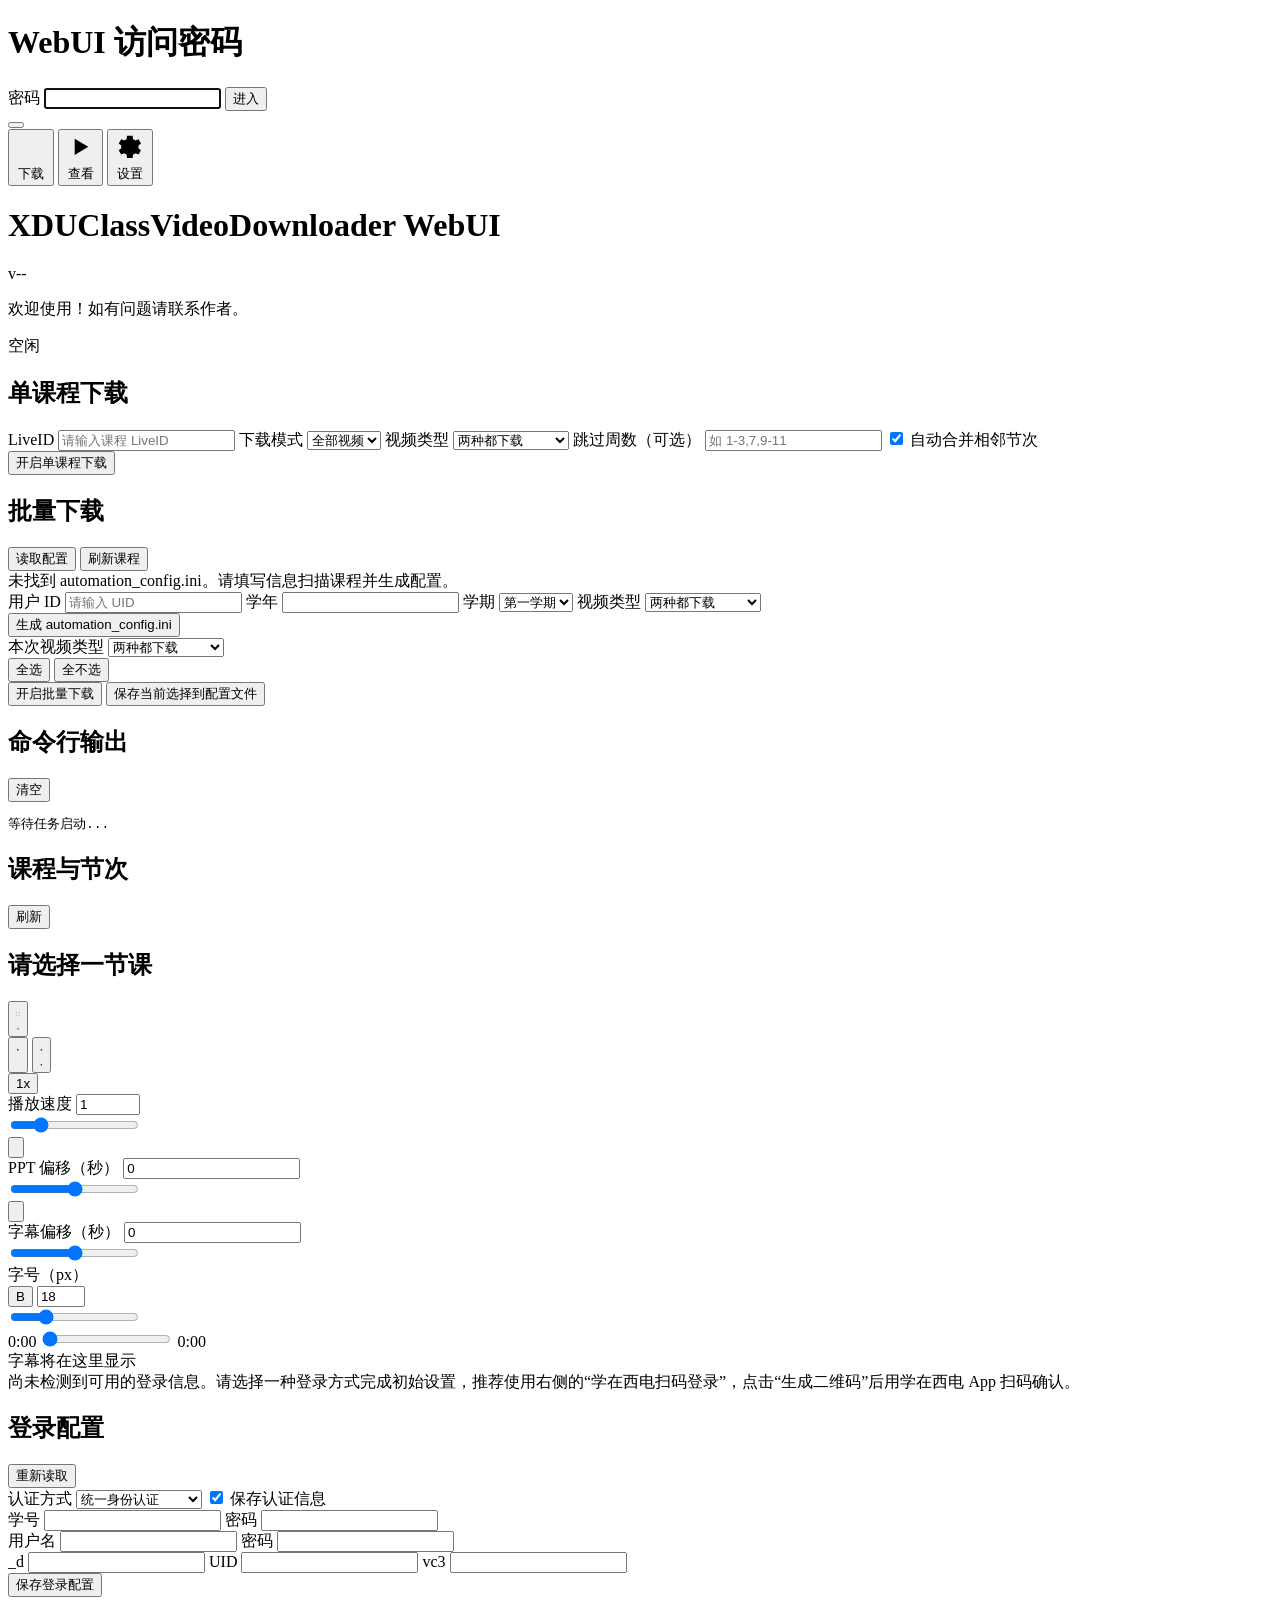
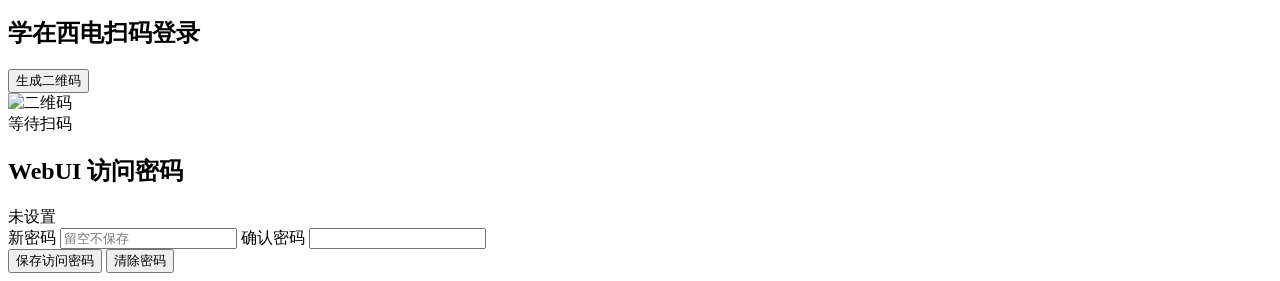
==== webui/static/index.html @ cc3f00f8 "Add local WebUI with Flask and refactor update check Introduces a complete WebUI for XDUClassVideoDo" ====
<!doctype html>
<html lang="zh-CN">
<head>
  <meta charset="utf-8">
  <meta name="viewport" content="width=device-width, initial-scale=1">
  <title>XDUClassVideoDownloader WebUI</title>
  <link rel="stylesheet" href="/static/styles.css">
</head>
<body class="access-checking">
  <div id="accessGate" class="access-gate hidden">
    <form id="accessForm" class="access-card">
      <h1>WebUI 访问密码</h1>
      <label>
        密码
        <input id="accessPassword" type="password" autocomplete="current-password" autofocus>
      </label>
      <button class="primary-btn" type="submit">进入</button>
      <div id="accessError" class="access-error hidden"></div>
    </form>
  </div>
  <div class="app-shell">
    <aside class="sidebar">
      <button id="menuToggle" class="menu-toggle" aria-label="展开或折叠菜单" title="展开或折叠菜单">
        <span></span>
        <span></span>
        <span></span>
      </button>
      <nav class="nav">
        <button class="nav-item active" data-page="download" title="下载">
          <span class="nav-icon" aria-hidden="true">
            <svg viewBox="0 0 24 24"><path d="M12 4v10m0 0 4-4m-4 4-4-4M5 20h14"/></svg>
          </span>
          <span class="nav-label">下载</span>
        </button>
        <button class="nav-item" data-page="viewer" title="查看">
          <span class="nav-icon" aria-hidden="true">
            <svg viewBox="0 0 24 24"><path d="M7 5.5v13l11-6.5-11-6.5Z"/></svg>
          </span>
          <span class="nav-label">查看</span>
        </button>
        <button class="nav-item" data-page="settings" title="设置">
          <span class="nav-icon" aria-hidden="true">
            <svg viewBox="0 0 24 24"><path d="M12 8.5a3.5 3.5 0 1 1 0 7 3.5 3.5 0 0 1 0-7Z"/><path d="M19 12a7.4 7.4 0 0 0-.08-1.07l2.08-1.6-2-3.46-2.52 1a7.2 7.2 0 0 0-1.86-1.08L14.25 3h-4.5l-.37 2.79a7.2 7.2 0 0 0-1.86 1.08l-2.52-1-2 3.46 2.08 1.6a7.47 7.47 0 0 0 0 2.14L3 14.67l2 3.46 2.52-1c.56.45 1.19.82 1.86 1.08l.37 2.79h4.5l.37-2.79a7.2 7.2 0 0 0 1.86-1.08l2.52 1 2-3.46-2.08-1.6c.05-.35.08-.71.08-1.07Z"/></svg>
          </span>
          <span class="nav-label">设置</span>
        </button>
      </nav>
    </aside>

    <main class="main">
      <header class="topbar">
        <div>
          <div class="title-row">
            <h1>XDUClassVideoDownloader WebUI</h1>
            <span id="versionBadge" class="version-badge">v--</span>
          </div>
          <p id="pageHint">欢迎使用！如有问题请联系作者。</p>
          <a id="updateNotice" class="update-notice hidden" href="https://github.com/lsy223622/XDUClassVideoDownloader/releases" target="_blank" rel="noreferrer"></a>
        </div>
        <div id="globalStatus" class="status-dot">空闲</div>
      </header>

      <section id="downloadPage" class="page active">
        <div class="grid two-col">
          <section class="panel">
            <div class="panel-header">
              <h2>单课程下载</h2>
            </div>
            <div class="form-grid">
              <label>
                LiveID
                <input id="singleLiveId" type="text" inputmode="numeric" placeholder="请输入课程 LiveID">
              </label>
              <label>
                下载模式
                <select id="singleMode">
                  <option value="0">全部视频</option>
                  <option value="1">单节课</option>
                  <option value="2">半节课</option>
                </select>
              </label>
              <label>
                视频类型
                <select id="singleVideoType">
                  <option value="both">两种都下载</option>
                  <option value="ppt">仅 pptVideo</option>
                  <option value="teacher">仅 teacherTrack</option>
                </select>
              </label>
              <label>
                跳过周数（可选）
                <input id="singleSkipWeeks" type="text" placeholder="如 1-3,7,9-11">
              </label>
              <label class="check-row">
                <input id="singleMerge" type="checkbox" checked>
                <span>自动合并相邻节次</span>
              </label>
            </div>
            <button id="startSingle" class="primary-btn">开启单课程下载</button>
          </section>

          <section class="panel">
            <div class="panel-header">
              <h2>批量下载</h2>
              <div class="inline-actions">
                <button id="reloadAutomation" class="ghost-btn">读取配置</button>
                <button id="refreshAutomation" class="ghost-btn">刷新课程</button>
              </div>
            </div>
            <div id="automationMissing" class="hidden">
              <div class="notice">未找到 automation_config.ini。请填写信息扫描课程并生成配置。</div>
              <div class="form-grid compact">
                <label>
                  用户 ID
                  <input id="batchUid" type="text" inputmode="numeric" placeholder="请输入 UID">
                </label>
                <label>
                  学年
                  <input id="batchYear" type="number">
                </label>
                <label>
                  学期
                  <select id="batchTerm">
                    <option value="1">第一学期</option>
                    <option value="2">第二学期</option>
                  </select>
                </label>
                <label>
                  视频类型
                  <select id="batchInitVideoType">
                    <option value="both">两种都下载</option>
                    <option value="ppt">仅 pptVideo</option>
                    <option value="teacher">仅 teacherTrack</option>
                  </select>
                </label>
              </div>
              <div class="button-with-loader">
                <button id="initAutomation" class="secondary-btn">生成 automation_config.ini</button>
                <span id="initAutomationSpinner" class="spinner hidden" aria-hidden="true"></span>
              </div>
            </div>

            <div id="automationReady" class="hidden">
              <div class="batch-toolbar">
                <label>
                  本次视频类型
                  <select id="batchVideoType">
                    <option value="both">两种都下载</option>
                    <option value="ppt">仅 pptVideo</option>
                    <option value="teacher">仅 teacherTrack</option>
                  </select>
                </label>
                <div class="inline-actions">
                  <button id="selectAllCourses" class="ghost-btn">全选</button>
                  <button id="selectNoCourses" class="ghost-btn">全不选</button>
                </div>
              </div>
              <div id="courseList" class="course-list"></div>
              <div class="batch-footer">
                <button id="startBatch" class="primary-btn">开启批量下载</button>
                <button id="saveCourseSelection" class="secondary-btn">保存当前选择到配置文件</button>
              </div>
            </div>
          </section>
        </div>

        <section class="panel terminal-panel">
          <div class="panel-header">
            <div class="terminal-title">
              <h2>命令行输出</h2>
              <span id="streamIndicator" class="stream-indicator" title="输出流状态"></span>
            </div>
            <button id="clearOutput" class="ghost-btn">清空</button>
          </div>
          <pre id="terminalOutput" class="terminal">等待任务启动...</pre>
        </section>
      </section>

      <section id="viewerPage" class="page">
        <div class="viewer-layout">
          <section class="panel library-panel">
            <div class="panel-header">
              <h2>课程与节次</h2>
              <button id="reloadLibrary" class="ghost-btn">刷新</button>
            </div>
            <div id="libraryList" class="library-list"></div>
          </section>
          <section class="panel player-panel">
            <div class="panel-header">
              <h2 id="viewerTitle">请选择一节课</h2>
              <button id="maximizePlayer" class="icon-btn" title="最大化视频块" aria-label="最大化视频块">
                <svg class="expand-icon" viewBox="0 0 24 24"><path d="M8 3H3v5M16 3h5v5M8 21H3v-5M21 16v5h-5"/></svg>
                <svg class="collapse-icon" viewBox="0 0 24 24"><path d="M4 9h5V4M20 9h-5V4M9 20v-5H4M15 20v-5h5"/></svg>
              </button>
            </div>
            <div id="videoGrid" class="video-grid"></div>
            <div class="player-controls">
              <div class="player-buttons">
                <button id="playerPlayPause" class="icon-btn control-icon-btn" title="播放/暂停" aria-label="播放/暂停">
                  <svg class="play-icon" viewBox="0 0 24 24"><path d="M8 5v14l11-7-11-7Z"/></svg>
                  <svg class="pause-icon" viewBox="0 0 24 24"><path d="M8 5v14M16 5v14"/></svg>
                </button>
                <button id="playerMute" class="icon-btn control-icon-btn" title="静音/取消静音" aria-label="静音/取消静音">
                  <svg class="volume-icon" viewBox="0 0 24 24"><path d="M4 9v6h4l5 4V5L8 9H4Z"/><path d="M16 9.5a4 4 0 0 1 0 5"/><path d="M18.5 7a7 7 0 0 1 0 10"/></svg>
                  <svg class="muted-icon" viewBox="0 0 24 24"><path d="M4 9v6h4l5 4V5L8 9H4Z"/><path d="m20 9.5-5 5m0-5 5 5"/></svg>
                </button>
                <div class="control-menu-wrap">
                  <button id="playbackSpeedSettings" class="icon-btn control-icon-btn text-icon-btn" title="播放速度" aria-label="播放速度">1x</button>
                  <div id="playbackSpeedMenu" class="control-popover hidden">
                    <div class="control-row">
                      <label for="playbackSpeedInput">播放速度</label>
                      <input id="playbackSpeedInput" type="number" min="0.25" max="4" step="0.05" value="1">
                    </div>
                    <div class="range-wrap">
                      <input id="playbackSpeedRange" type="range" min="0.5" max="3" step="0.05" value="1" data-default-value="1">
                      <span class="range-default-dot" aria-hidden="true"></span>
                    </div>
                  </div>
                </div>
                <div class="control-menu-wrap">
                  <button id="videoOffsetSettings" class="icon-btn control-icon-btn" title="视频时间偏移" aria-label="视频时间偏移">
                    <svg viewBox="0 0 24 24"><path d="M12 6v6l4 2"/><path d="M21 12a9 9 0 1 1-3.2-6.9"/><path d="M21 3v6h-6"/></svg>
                  </button>
                  <div id="videoOffsetMenu" class="control-popover hidden">
                    <div class="control-row">
                      <label for="pptOffsetInput">PPT 偏移（秒）</label>
                      <input id="pptOffsetInput" type="number" step="0.01" value="0">
                    </div>
                    <div class="range-wrap">
                      <input id="pptOffsetRange" type="range" min="-10" max="10" step="0.1" value="0" data-default-value="0">
                      <span class="range-default-dot" aria-hidden="true"></span>
                    </div>
                  </div>
                </div>
                <div class="control-menu-wrap">
                  <button id="subtitleSettings" class="icon-btn control-icon-btn" title="字幕设置" aria-label="字幕设置">
                    <svg viewBox="0 0 24 24"><path d="M4 7h10M18 7h2M4 17h2M10 17h10M12 5v4M8 15v4"/></svg>
                  </button>
                  <div id="subtitleSettingsMenu" class="control-popover hidden">
                    <div class="control-row">
                    <label for="subtitleOffsetInput">字幕偏移（秒）</label>
                      <input id="subtitleOffsetInput" type="number" step="0.01" value="0">
                    </div>
                    <div class="range-wrap">
                      <input id="subtitleOffsetRange" type="range" min="-10" max="10" step="0.1" value="0" data-default-value="0">
                      <span class="range-default-dot" aria-hidden="true"></span>
                    </div>
                    <div class="control-row">
                      <label for="subtitleFontInput">字号（px）</label>
                      <div class="input-with-prefix">
                        <button id="subtitleBoldToggle" class="bold-toggle" type="button" title="粗体" aria-label="粗体">B</button>
                        <input id="subtitleFontInput" type="number" min="10" max="72" step="1" value="18">
                      </div>
                    </div>
                    <div class="range-wrap">
                      <input id="subtitleFontRange" type="range" min="12" max="36" step="1" value="18" data-default-value="18">
                      <span class="range-default-dot" aria-hidden="true"></span>
                    </div>
                  </div>
                </div>
              </div>
              <div class="player-progress">
                <span id="playerCurrentTime">0:00</span>
                <input id="playerProgress" type="range" min="0" max="1000" step="1" value="0">
                <span id="playerDuration">0:00</span>
              </div>
            </div>
            <div class="subtitle-panel">
              <div id="subtitleBlock" class="subtitle-block">字幕将在这里显示</div>
            </div>
          </section>
        </div>
      </section>

      <section id="settingsPage" class="page">
        <div id="initialSetupGuide" class="notice setup-guide hidden">
          尚未检测到可用的登录信息。请选择一种登录方式完成初始设置，推荐使用右侧的“学在西电扫码登录”，点击“生成二维码”后用学在西电 App 扫码确认。
        </div>
        <div class="grid two-col">
          <section class="panel">
            <div class="panel-header">
              <h2>登录配置</h2>
              <button id="reloadAuth" class="ghost-btn">重新读取</button>
            </div>
            <div class="form-grid">
              <label>
                认证方式
                <select id="authMethod">
                  <option value="ids">统一身份认证</option>
                  <option value="chaoxing">超星账号密码</option>
                  <option value="cookies">手动 Cookie</option>
                  <option value="chaoxing_qr">学在西电扫码登录</option>
                </select>
              </label>
              <label class="check-row">
                <input id="saveAuthInfo" type="checkbox" checked>
                <span>保存认证信息</span>
              </label>
            </div>
            <div class="auth-block" data-auth-block="ids">
              <label>学号 <input id="idsUsername" type="text"></label>
              <label>密码 <input id="idsPassword" type="password"></label>
            </div>
            <div class="auth-block hidden" data-auth-block="chaoxing">
              <label>用户名 <input id="chaoxingUsername" type="text"></label>
              <label>密码 <input id="chaoxingPassword" type="password"></label>
            </div>
            <div class="auth-block hidden" data-auth-block="cookies">
              <label>_d <input id="cookieD" type="text"></label>
              <label>UID <input id="cookieUid" type="text"></label>
              <label>vc3 <input id="cookieVc3" type="text"></label>
            </div>
            <button id="saveAuth" class="primary-btn">保存登录配置</button>
          </section>

          <section class="panel">
            <div class="panel-header">
              <h2>学在西电扫码登录</h2>
            </div>
            <button id="startQr" class="secondary-btn">生成二维码</button>
            <div id="qrBox" class="qr-box hidden">
              <div id="qrLoading" class="qr-placeholder hidden" aria-live="polite">
                <span class="spinner" aria-hidden="true"></span>
              </div>
              <img id="qrImage" class="hidden" alt="二维码">
              <div id="qrStatus" class="notice">等待扫码</div>
            </div>
          </section>

          <section id="webuiPasswordPanel" class="panel">
            <div class="panel-header">
              <h2>WebUI 访问密码</h2>
              <span id="webuiPasswordState" class="muted-text">未设置</span>
            </div>
            <div class="form-grid">
              <label>
                新密码
                <input id="webuiPassword" type="password" autocomplete="new-password" placeholder="留空不保存">
              </label>
              <label>
                确认密码
                <input id="webuiPasswordConfirm" type="password" autocomplete="new-password">
              </label>
            </div>
            <div class="inline-actions">
              <button id="saveWebuiPassword" class="primary-btn" type="button">保存访问密码</button>
              <button id="clearWebuiPassword" class="ghost-btn" type="button">清除密码</button>
            </div>
          </section>
        </div>
      </section>
    </main>
  </div>
  <script src="/static/app.js"></script>
</body>
</html>
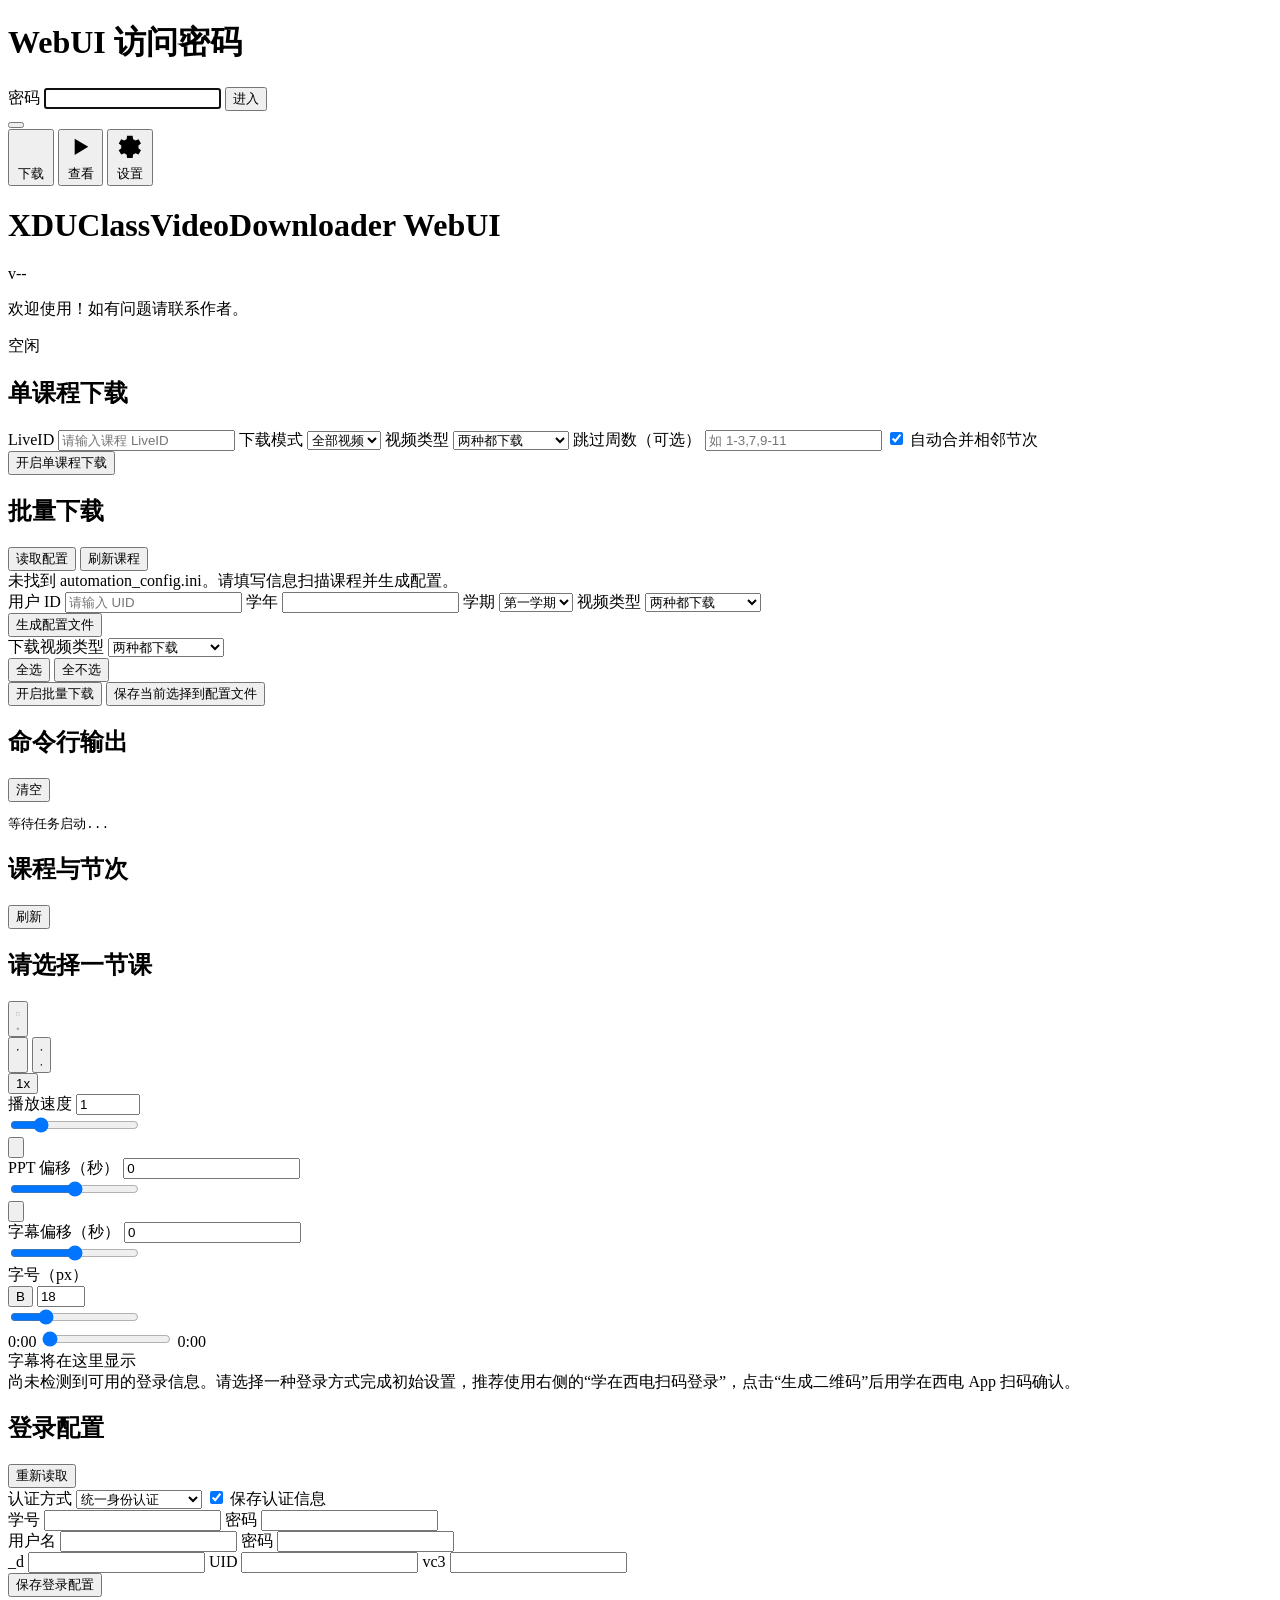
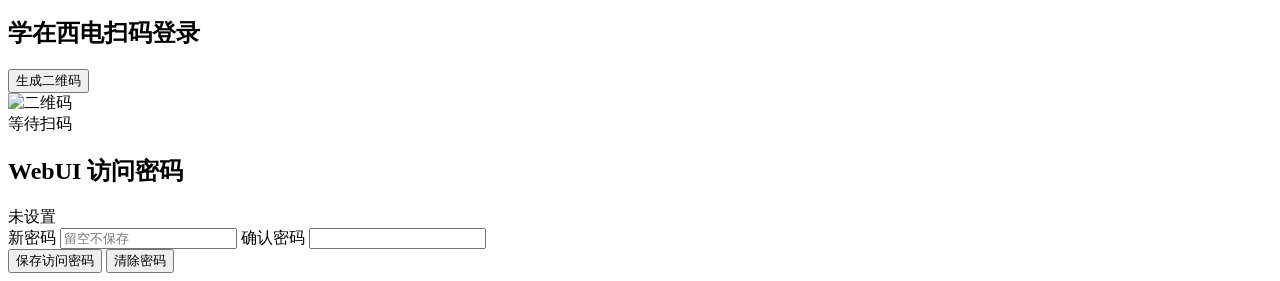
==== commit 984bfed5: "Persist video_type selection to automation config Save the selected video_type to automation_config." ====
--- a/webui/static/index.html
+++ b/webui/static/index.html
@@ -20,25 +20,25 @@
   </div>
   <div class="app-shell">
     <aside class="sidebar">
-      <button id="menuToggle" class="menu-toggle" aria-label="展开或折叠菜单" title="展开或折叠菜单">
+      <button id="menuToggle" class="menu-toggle" type="button" aria-label="展开或折叠菜单" title="展开或折叠菜单">
         <span></span>
         <span></span>
         <span></span>
       </button>
       <nav class="nav">
-        <button class="nav-item active" data-page="download" title="下载">
+        <button class="nav-item active" type="button" data-page="download" title="下载">
           <span class="nav-icon" aria-hidden="true">
             <svg viewBox="0 0 24 24"><path d="M12 4v10m0 0 4-4m-4 4-4-4M5 20h14"/></svg>
           </span>
           <span class="nav-label">下载</span>
         </button>
-        <button class="nav-item" data-page="viewer" title="查看">
+        <button class="nav-item" type="button" data-page="viewer" title="查看">
           <span class="nav-icon" aria-hidden="true">
             <svg viewBox="0 0 24 24"><path d="M7 5.5v13l11-6.5-11-6.5Z"/></svg>
           </span>
           <span class="nav-label">查看</span>
         </button>
-        <button class="nav-item" data-page="settings" title="设置">
+        <button class="nav-item" type="button" data-page="settings" title="设置">
           <span class="nav-icon" aria-hidden="true">
             <svg viewBox="0 0 24 24"><path d="M12 8.5a3.5 3.5 0 1 1 0 7 3.5 3.5 0 0 1 0-7Z"/><path d="M19 12a7.4 7.4 0 0 0-.08-1.07l2.08-1.6-2-3.46-2.52 1a7.2 7.2 0 0 0-1.86-1.08L14.25 3h-4.5l-.37 2.79a7.2 7.2 0 0 0-1.86 1.08l-2.52-1-2 3.46 2.08 1.6a7.47 7.47 0 0 0 0 2.14L3 14.67l2 3.46 2.52-1c.56.45 1.19.82 1.86 1.08l.37 2.79h4.5l.37-2.79a7.2 7.2 0 0 0 1.86-1.08l2.52 1 2-3.46-2.08-1.6c.05-.35.08-.71.08-1.07Z"/></svg>
           </span>
@@ -96,15 +96,15 @@
                 <span>自动合并相邻节次</span>
               </label>
             </div>
-            <button id="startSingle" class="primary-btn">开启单课程下载</button>
+            <button id="startSingle" class="primary-btn" type="button">开启单课程下载</button>
           </section>
 
           <section class="panel">
             <div class="panel-header">
               <h2>批量下载</h2>
               <div class="inline-actions">
-                <button id="reloadAutomation" class="ghost-btn">读取配置</button>
-                <button id="refreshAutomation" class="ghost-btn">刷新课程</button>
+                <button id="reloadAutomation" class="ghost-btn" type="button">读取配置</button>
+                <button id="refreshAutomation" class="ghost-btn" type="button">刷新课程</button>
               </div>
             </div>
             <div id="automationMissing" class="hidden">
@@ -135,7 +135,7 @@
                 </label>
               </div>
               <div class="button-with-loader">
-                <button id="initAutomation" class="secondary-btn">生成 automation_config.ini</button>
+                <button id="initAutomation" class="secondary-btn" type="button">生成配置文件</button>
                 <span id="initAutomationSpinner" class="spinner hidden" aria-hidden="true"></span>
               </div>
             </div>
@@ -143,7 +143,7 @@
             <div id="automationReady" class="hidden">
               <div class="batch-toolbar">
                 <label>
-                  本次视频类型
+                  下载视频类型
                   <select id="batchVideoType">
                     <option value="both">两种都下载</option>
                     <option value="ppt">仅 pptVideo</option>
@@ -151,14 +151,14 @@
                   </select>
                 </label>
                 <div class="inline-actions">
-                  <button id="selectAllCourses" class="ghost-btn">全选</button>
-                  <button id="selectNoCourses" class="ghost-btn">全不选</button>
+                  <button id="selectAllCourses" class="ghost-btn" type="button">全选</button>
+                  <button id="selectNoCourses" class="ghost-btn" type="button">全不选</button>
                 </div>
               </div>
               <div id="courseList" class="course-list"></div>
               <div class="batch-footer">
-                <button id="startBatch" class="primary-btn">开启批量下载</button>
-                <button id="saveCourseSelection" class="secondary-btn">保存当前选择到配置文件</button>
+                <button id="startBatch" class="primary-btn" type="button">开启批量下载</button>
+                <button id="saveCourseSelection" class="secondary-btn" type="button">保存当前选择到配置文件</button>
               </div>
             </div>
           </section>
@@ -170,7 +170,7 @@
               <h2>命令行输出</h2>
               <span id="streamIndicator" class="stream-indicator" title="输出流状态"></span>
             </div>
-            <button id="clearOutput" class="ghost-btn">清空</button>
+            <button id="clearOutput" class="ghost-btn" type="button">清空</button>
           </div>
           <pre id="terminalOutput" class="terminal">等待任务启动...</pre>
         </section>
@@ -181,14 +181,14 @@
           <section class="panel library-panel">
             <div class="panel-header">
               <h2>课程与节次</h2>
-              <button id="reloadLibrary" class="ghost-btn">刷新</button>
+              <button id="reloadLibrary" class="ghost-btn" type="button">刷新</button>
             </div>
             <div id="libraryList" class="library-list"></div>
           </section>
           <section class="panel player-panel">
             <div class="panel-header">
               <h2 id="viewerTitle">请选择一节课</h2>
-              <button id="maximizePlayer" class="icon-btn" title="最大化视频块" aria-label="最大化视频块">
+              <button id="maximizePlayer" class="icon-btn" type="button" title="最大化视频块" aria-label="最大化视频块">
                 <svg class="expand-icon" viewBox="0 0 24 24"><path d="M8 3H3v5M16 3h5v5M8 21H3v-5M21 16v5h-5"/></svg>
                 <svg class="collapse-icon" viewBox="0 0 24 24"><path d="M4 9h5V4M20 9h-5V4M9 20v-5H4M15 20v-5h5"/></svg>
               </button>
@@ -196,16 +196,16 @@
             <div id="videoGrid" class="video-grid"></div>
             <div class="player-controls">
               <div class="player-buttons">
-                <button id="playerPlayPause" class="icon-btn control-icon-btn" title="播放/暂停" aria-label="播放/暂停">
+                <button id="playerPlayPause" class="icon-btn control-icon-btn" type="button" title="播放/暂停" aria-label="播放/暂停">
                   <svg class="play-icon" viewBox="0 0 24 24"><path d="M8 5v14l11-7-11-7Z"/></svg>
                   <svg class="pause-icon" viewBox="0 0 24 24"><path d="M8 5v14M16 5v14"/></svg>
                 </button>
-                <button id="playerMute" class="icon-btn control-icon-btn" title="静音/取消静音" aria-label="静音/取消静音">
+                <button id="playerMute" class="icon-btn control-icon-btn" type="button" title="静音/取消静音" aria-label="静音/取消静音">
                   <svg class="volume-icon" viewBox="0 0 24 24"><path d="M4 9v6h4l5 4V5L8 9H4Z"/><path d="M16 9.5a4 4 0 0 1 0 5"/><path d="M18.5 7a7 7 0 0 1 0 10"/></svg>
                   <svg class="muted-icon" viewBox="0 0 24 24"><path d="M4 9v6h4l5 4V5L8 9H4Z"/><path d="m20 9.5-5 5m0-5 5 5"/></svg>
                 </button>
                 <div class="control-menu-wrap">
-                  <button id="playbackSpeedSettings" class="icon-btn control-icon-btn text-icon-btn" title="播放速度" aria-label="播放速度">1x</button>
+                  <button id="playbackSpeedSettings" class="icon-btn control-icon-btn text-icon-btn" type="button" title="播放速度" aria-label="播放速度">1x</button>
                   <div id="playbackSpeedMenu" class="control-popover hidden">
                     <div class="control-row">
                       <label for="playbackSpeedInput">播放速度</label>
@@ -218,7 +218,7 @@
                   </div>
                 </div>
                 <div class="control-menu-wrap">
-                  <button id="videoOffsetSettings" class="icon-btn control-icon-btn" title="视频时间偏移" aria-label="视频时间偏移">
+                  <button id="videoOffsetSettings" class="icon-btn control-icon-btn" type="button" title="视频时间偏移" aria-label="视频时间偏移">
                     <svg viewBox="0 0 24 24"><path d="M12 6v6l4 2"/><path d="M21 12a9 9 0 1 1-3.2-6.9"/><path d="M21 3v6h-6"/></svg>
                   </button>
                   <div id="videoOffsetMenu" class="control-popover hidden">
@@ -233,12 +233,12 @@
                   </div>
                 </div>
                 <div class="control-menu-wrap">
-                  <button id="subtitleSettings" class="icon-btn control-icon-btn" title="字幕设置" aria-label="字幕设置">
+                  <button id="subtitleSettings" class="icon-btn control-icon-btn" type="button" title="字幕设置" aria-label="字幕设置">
                     <svg viewBox="0 0 24 24"><path d="M4 7h10M18 7h2M4 17h2M10 17h10M12 5v4M8 15v4"/></svg>
                   </button>
                   <div id="subtitleSettingsMenu" class="control-popover hidden">
                     <div class="control-row">
-                    <label for="subtitleOffsetInput">字幕偏移（秒）</label>
+                      <label for="subtitleOffsetInput">字幕偏移（秒）</label>
                       <input id="subtitleOffsetInput" type="number" step="0.01" value="0">
                     </div>
                     <div class="range-wrap">
@@ -280,7 +280,7 @@
           <section class="panel">
             <div class="panel-header">
               <h2>登录配置</h2>
-              <button id="reloadAuth" class="ghost-btn">重新读取</button>
+              <button id="reloadAuth" class="ghost-btn" type="button">重新读取</button>
             </div>
             <div class="form-grid">
               <label>
@@ -310,14 +310,14 @@
               <label>UID <input id="cookieUid" type="text"></label>
               <label>vc3 <input id="cookieVc3" type="text"></label>
             </div>
-            <button id="saveAuth" class="primary-btn">保存登录配置</button>
+            <button id="saveAuth" class="primary-btn" type="button">保存登录配置</button>
           </section>
 
           <section class="panel">
             <div class="panel-header">
               <h2>学在西电扫码登录</h2>
             </div>
-            <button id="startQr" class="secondary-btn">生成二维码</button>
+            <button id="startQr" class="secondary-btn" type="button">生成二维码</button>
             <div id="qrBox" class="qr-box hidden">
               <div id="qrLoading" class="qr-placeholder hidden" aria-live="polite">
                 <span class="spinner" aria-hidden="true"></span>
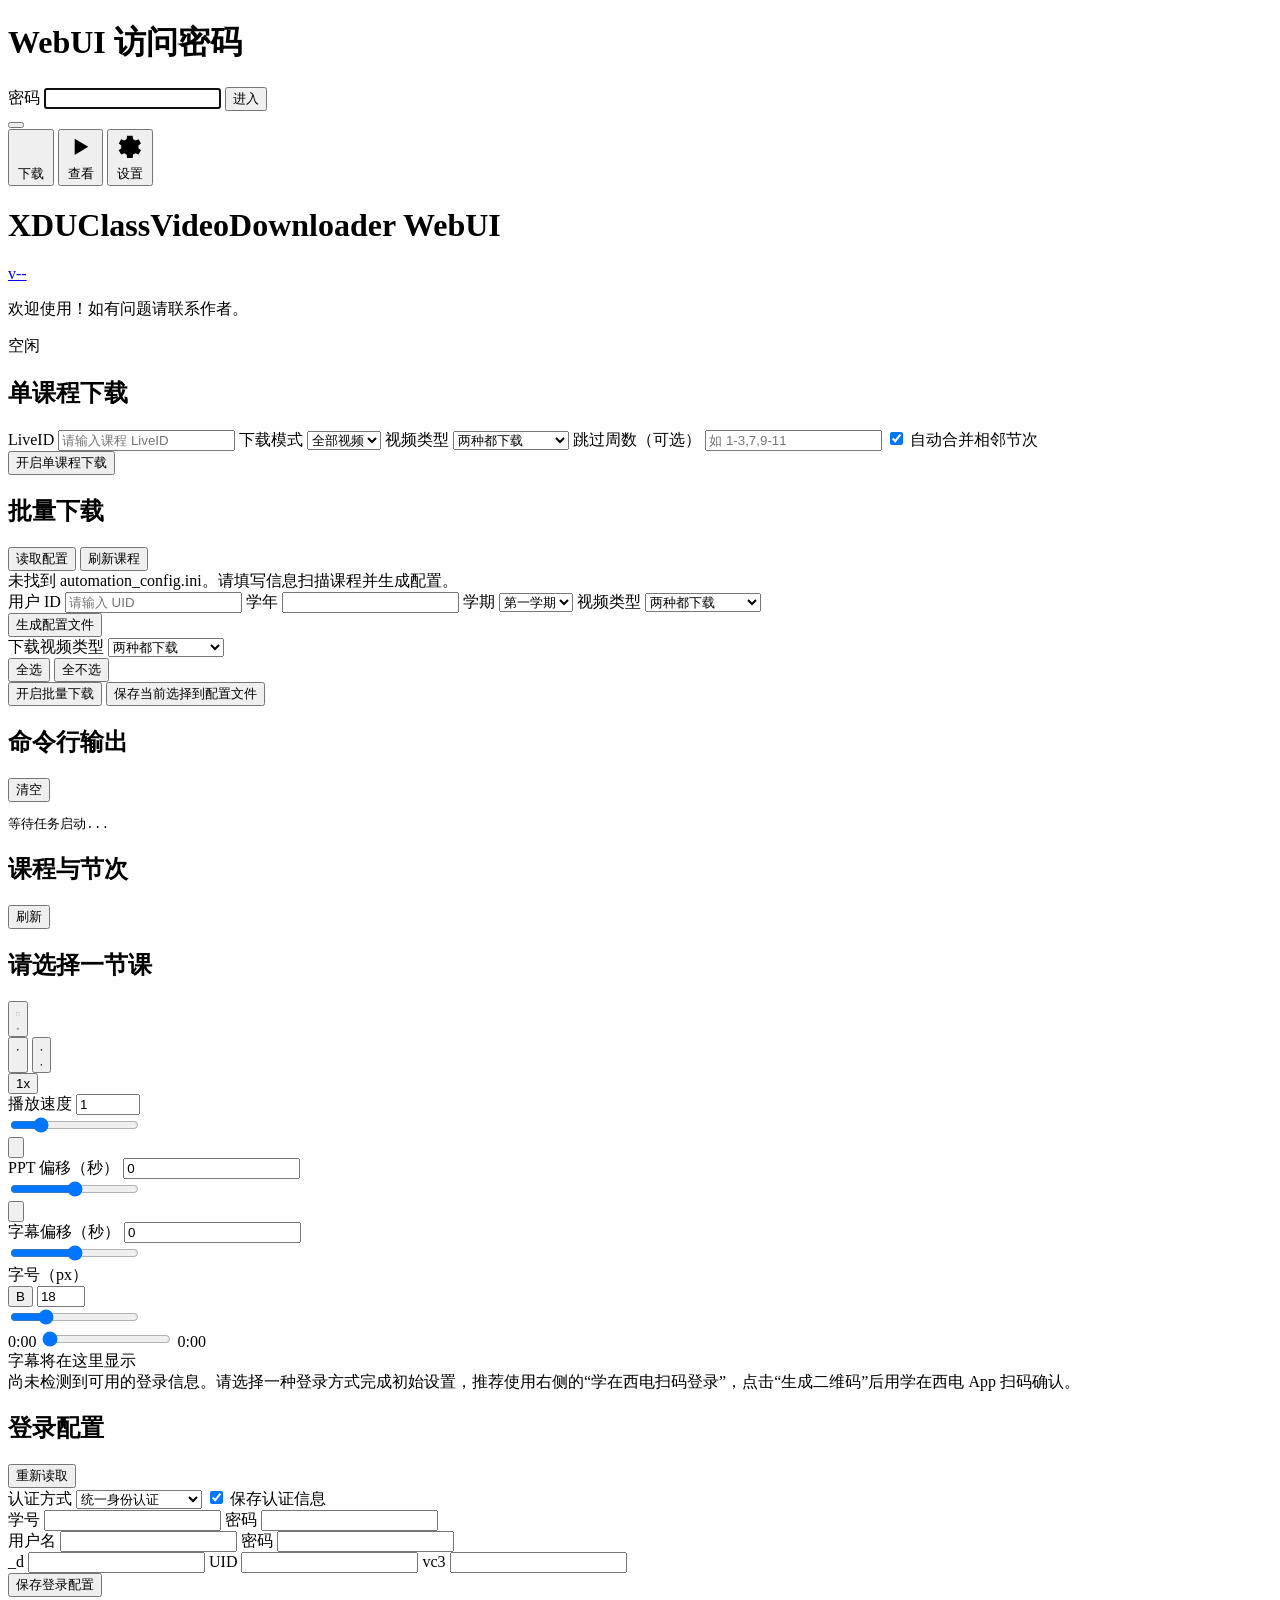
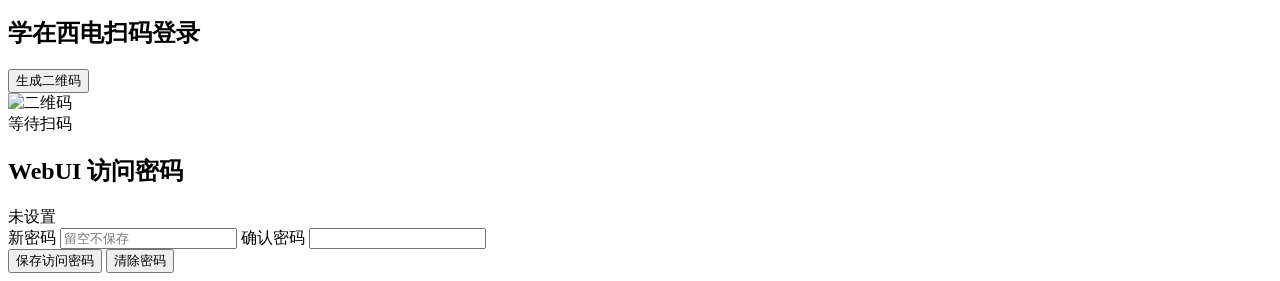
==== commit 13ba1c79: "Link version badge to releases page Turn the WebUI version badge into a clickable link to the GitHub" ====
--- a/webui/static/index.html
+++ b/webui/static/index.html
@@ -52,7 +52,7 @@
         <div>
           <div class="title-row">
             <h1>XDUClassVideoDownloader WebUI</h1>
-            <span id="versionBadge" class="version-badge">v--</span>
+            <a id="versionBadge" class="version-badge" href="https://github.com/lsy223622/XDUClassVideoDownloader/releases" target="_blank" rel="noreferrer">v--</a>
           </div>
           <p id="pageHint">欢迎使用！如有问题请联系作者。</p>
           <a id="updateNotice" class="update-notice hidden" href="https://github.com/lsy223622/XDUClassVideoDownloader/releases" target="_blank" rel="noreferrer"></a>
